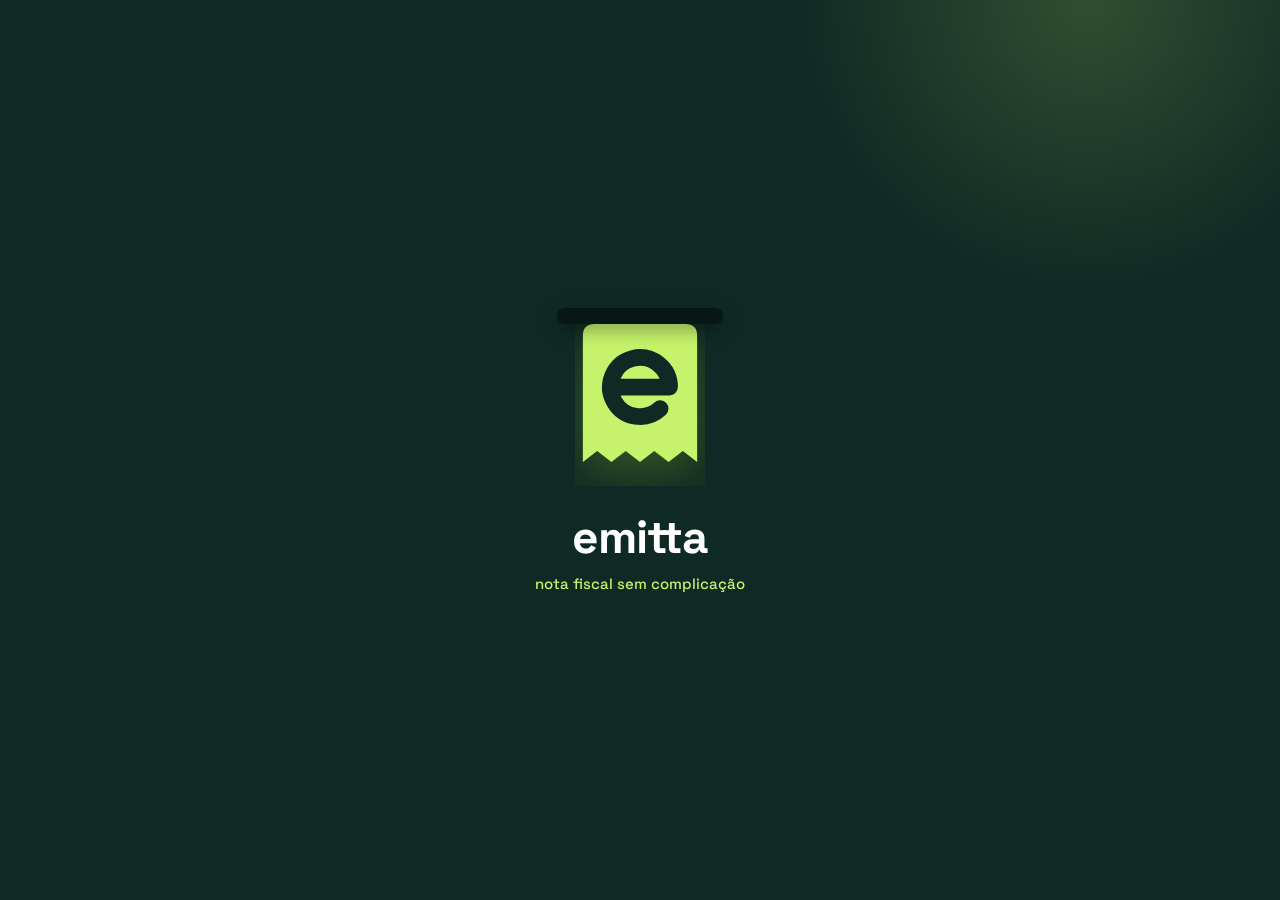
==== app/web/abrir.html @ 8cba13a5 "Grupo aberto nas sugestões e importação completa de XML (clientes, faturamento, alíquota, sugestão d" ====
<!doctype html>
<html lang="pt-BR">
<head>
<meta charset="utf-8">
<meta name="viewport" content="width=device-width, initial-scale=1, viewport-fit=cover">
<meta name="theme-color" content="#0F2A24">
<link rel="manifest" href="/manifest.webmanifest">
<link rel="apple-touch-icon" href="/static/icones/apple-touch-icon.png">
<meta name="apple-mobile-web-app-capable" content="yes">
<meta name="apple-mobile-web-app-status-bar-style" content="black-translucent">
<meta name="apple-mobile-web-app-title" content="emitta">
<link rel="icon" href="/static/icone.svg" type="image/svg+xml">
<title>emitta</title>
<link rel="preconnect" href="https://fonts.googleapis.com">
<link rel="stylesheet" href="https://fonts.googleapis.com/css2?family=Inter:wght@400;500;600;700&family=Space+Grotesk:wght@500;600;700&display=swap">
<style>
  html, body { margin: 0; height: 100%; }
  body {
    background: radial-gradient(420px 420px at 85% 0%, rgba(198,243,107,.18), transparent 70%), #0F2A24;
    color: #fff; font-family: "Space Grotesk", Inter, system-ui, sans-serif;
    display: grid; place-items: center; overflow: hidden;
  }
  .abertura { display: flex; flex-direction: column; align-items: center; gap: 22px; }
  /* a "impressora" com a fenda e o cupom saindo */
  .impressora { position: relative; width: 150px; height: 178px; }
  .impressora .fenda-topo { position: absolute; left: -8px; right: -8px; top: 0; height: 16px; border-radius: 9px; background: #071713; box-shadow: 0 6px 18px rgba(0,0,0,.35); z-index: 2; }
  .impressora .saida { position: absolute; left: 10px; right: 10px; top: 8px; bottom: 0; overflow: hidden; }
  .impressora svg { position: absolute; left: 0; top: 0; width: 130px; height: 154px; overflow: visible;
    filter: drop-shadow(0 16px 24px rgba(120,170,30,.35)); animation: sai 1s cubic-bezier(.2,.8,.2,1) .15s backwards; }
  .impressora .e { stroke-dasharray: 1; animation: escreve .6s ease-out 1s backwards; }
  @keyframes sai { from { transform: translateY(-160px); } }
  @keyframes escreve { from { stroke-dashoffset: 1; opacity: 0; } 8% { opacity: 1; } }
  .nome { font-size: 46px; font-weight: 700; letter-spacing: -.02em; animation: aparece .5s ease 1.35s backwards; }
  .frase { margin-top: -14px; font-size: 15px; font-weight: 500; color: #C6F36B; animation: aparece .5s ease 1.55s backwards; }
  @keyframes aparece { from { opacity: 0; transform: translateY(10px); } }
  .sai-da-tela { animation: some .35s ease forwards; }
  @keyframes some { to { opacity: 0; transform: scale(.96); } }
  .entrar-manual { margin-top: 8px; display: inline-flex; align-items: center; justify-content: center; min-height: 50px; padding: 0 30px; border-radius: 14px; background: #C6F36B; color: #0F2A24; font-weight: 700; text-decoration: none; }
  @media (prefers-reduced-motion: reduce) { *, *::before, *::after { animation: none !important; } }
</style>
</head>
<body>
<main class="abertura" id="abertura" aria-label="Abrindo o Emitta">
  <div class="impressora" aria-hidden="true">
    <div class="fenda-topo"></div>
    <div class="saida">
      <svg viewBox="17 10 66 78">
        <path d="M27 14 H73 Q79 14 79 20 V84 L71.75 78.5 L64.5 84 L57.25 78.5 L50 84 L42.75 78.5 L35.5 84 L28.25 78.5 L21 84 V20 Q21 14 27 14 Z" fill="#C6F36B"/>
        <path class="e" pathLength="1" d="M35 46 H65 A15 15 0 1 0 60.6 56.6" fill="none" stroke="#0F2A24" stroke-width="8.5" stroke-linecap="round" stroke-linejoin="round"/>
      </svg>
    </div>
  </div>
  <div class="nome">emitta</div>
  <div class="frase">nota fiscal sem complicação</div>
</main>
<script src="/static/abrir.js?v=51"></script>
<script src="/static/pwa.js?v=51"></script>
</body>
</html>
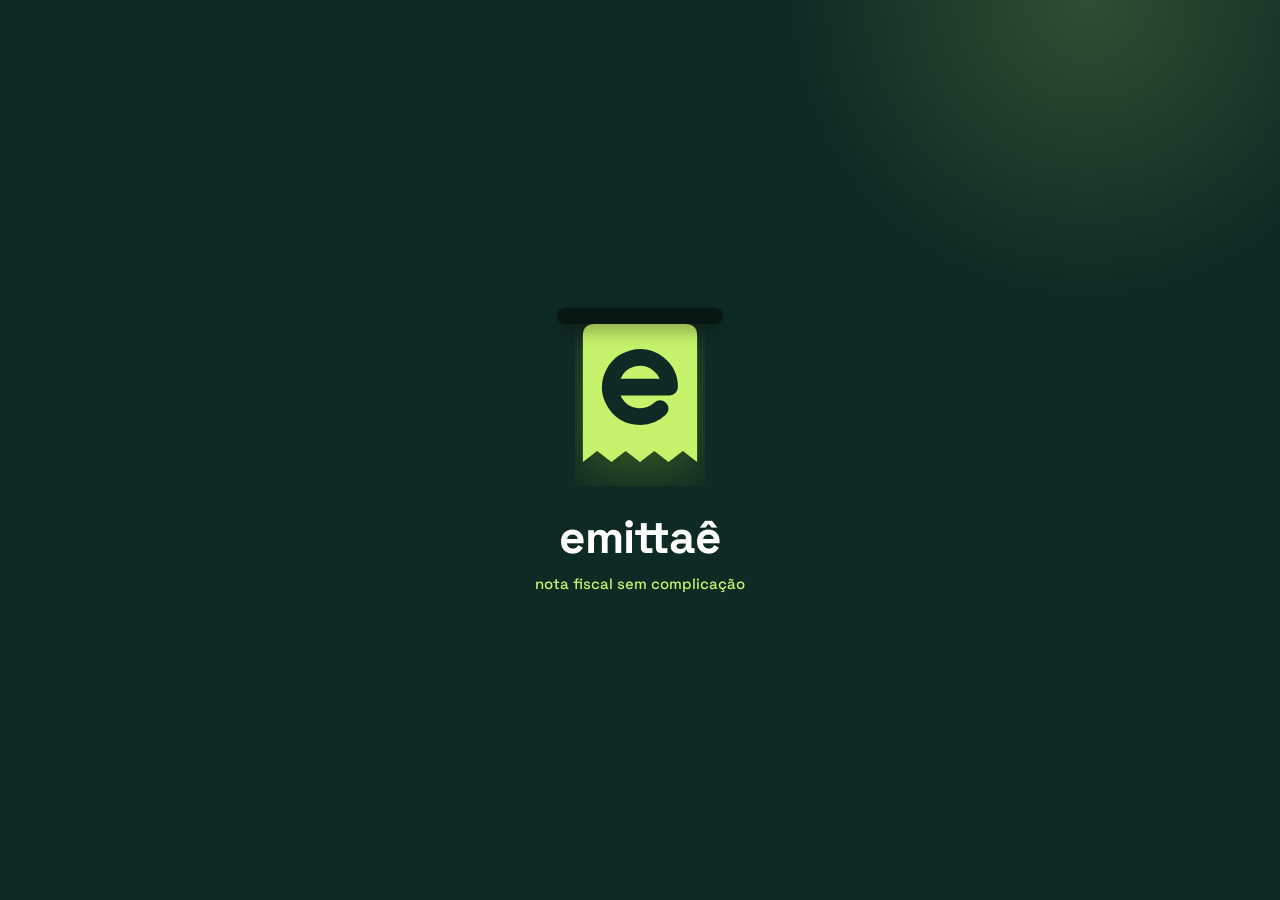
==== commit 1c43b7b4: "Novo nome: Emittaê Troca o nome visível em site, app, PDFs, termos, ajuda, assistente e imagem de co" ====
--- a/app/web/abrir.html
+++ b/app/web/abrir.html
@@ -8,9 +8,9 @@
 <link rel="apple-touch-icon" href="/static/icones/apple-touch-icon.png">
 <meta name="apple-mobile-web-app-capable" content="yes">
 <meta name="apple-mobile-web-app-status-bar-style" content="black-translucent">
-<meta name="apple-mobile-web-app-title" content="emitta">
+<meta name="apple-mobile-web-app-title" content="emittaê">
 <link rel="icon" href="/static/icone.svg" type="image/svg+xml">
-<title>emitta</title>
+<title>emittaê</title>
 <link rel="preconnect" href="https://fonts.googleapis.com">
 <link rel="stylesheet" href="https://fonts.googleapis.com/css2?family=Inter:wght@400;500;600;700&family=Space+Grotesk:wght@500;600;700&display=swap">
 <style>
@@ -40,7 +40,7 @@
 </style>
 </head>
 <body>
-<main class="abertura" id="abertura" aria-label="Abrindo o Emitta">
+<main class="abertura" id="abertura" aria-label="Abrindo o Emittaê">
   <div class="impressora" aria-hidden="true">
     <div class="fenda-topo"></div>
     <div class="saida">
@@ -50,10 +50,10 @@
       </svg>
     </div>
   </div>
-  <div class="nome">emitta</div>
+  <div class="nome">emittaê</div>
   <div class="frase">nota fiscal sem complicação</div>
 </main>
-<script src="/static/abrir.js?v=51"></script>
-<script src="/static/pwa.js?v=51"></script>
+<script src="/static/abrir.js?v=52"></script>
+<script src="/static/pwa.js?v=52"></script>
 </body>
 </html>
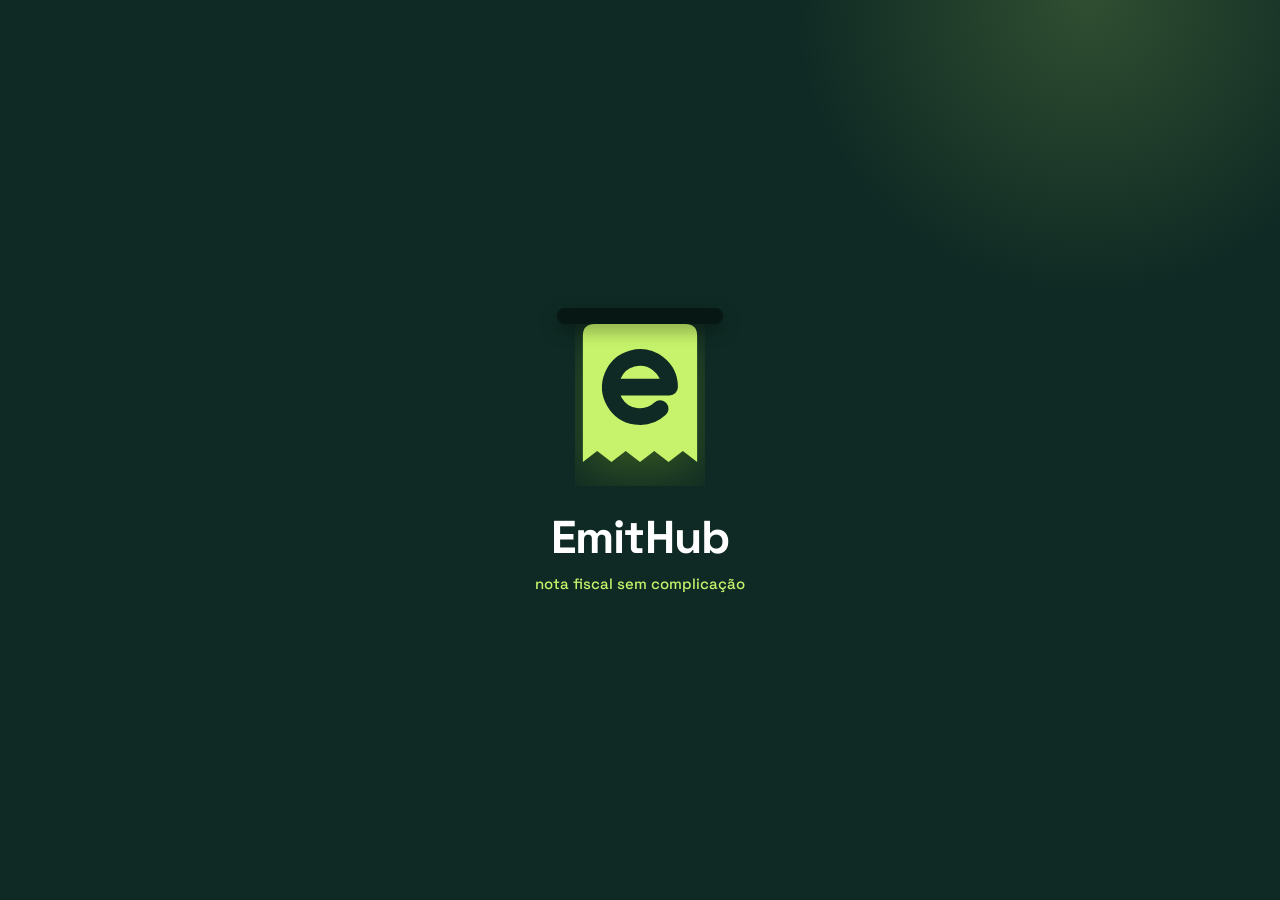
==== commit 530b3999: "Nome definitivo: EmitHub Troca Emittaê por EmitHub em site, app, PDFs, termos, ajuda, assistente e i" ====
--- a/app/web/abrir.html
+++ b/app/web/abrir.html
@@ -8,9 +8,9 @@
 <link rel="apple-touch-icon" href="/static/icones/apple-touch-icon.png">
 <meta name="apple-mobile-web-app-capable" content="yes">
 <meta name="apple-mobile-web-app-status-bar-style" content="black-translucent">
-<meta name="apple-mobile-web-app-title" content="emittaê">
+<meta name="apple-mobile-web-app-title" content="EmitHub">
 <link rel="icon" href="/static/icone.svg" type="image/svg+xml">
-<title>emittaê</title>
+<title>EmitHub</title>
 <link rel="preconnect" href="https://fonts.googleapis.com">
 <link rel="stylesheet" href="https://fonts.googleapis.com/css2?family=Inter:wght@400;500;600;700&family=Space+Grotesk:wght@500;600;700&display=swap">
 <style>
@@ -40,7 +40,7 @@
 </style>
 </head>
 <body>
-<main class="abertura" id="abertura" aria-label="Abrindo o Emittaê">
+<main class="abertura" id="abertura" aria-label="Abrindo o EmitHub">
   <div class="impressora" aria-hidden="true">
     <div class="fenda-topo"></div>
     <div class="saida">
@@ -50,10 +50,10 @@
       </svg>
     </div>
   </div>
-  <div class="nome">emittaê</div>
+  <div class="nome">EmitHub</div>
   <div class="frase">nota fiscal sem complicação</div>
 </main>
-<script src="/static/abrir.js?v=52"></script>
-<script src="/static/pwa.js?v=52"></script>
+<script src="/static/abrir.js?v=53"></script>
+<script src="/static/pwa.js?v=53"></script>
 </body>
 </html>
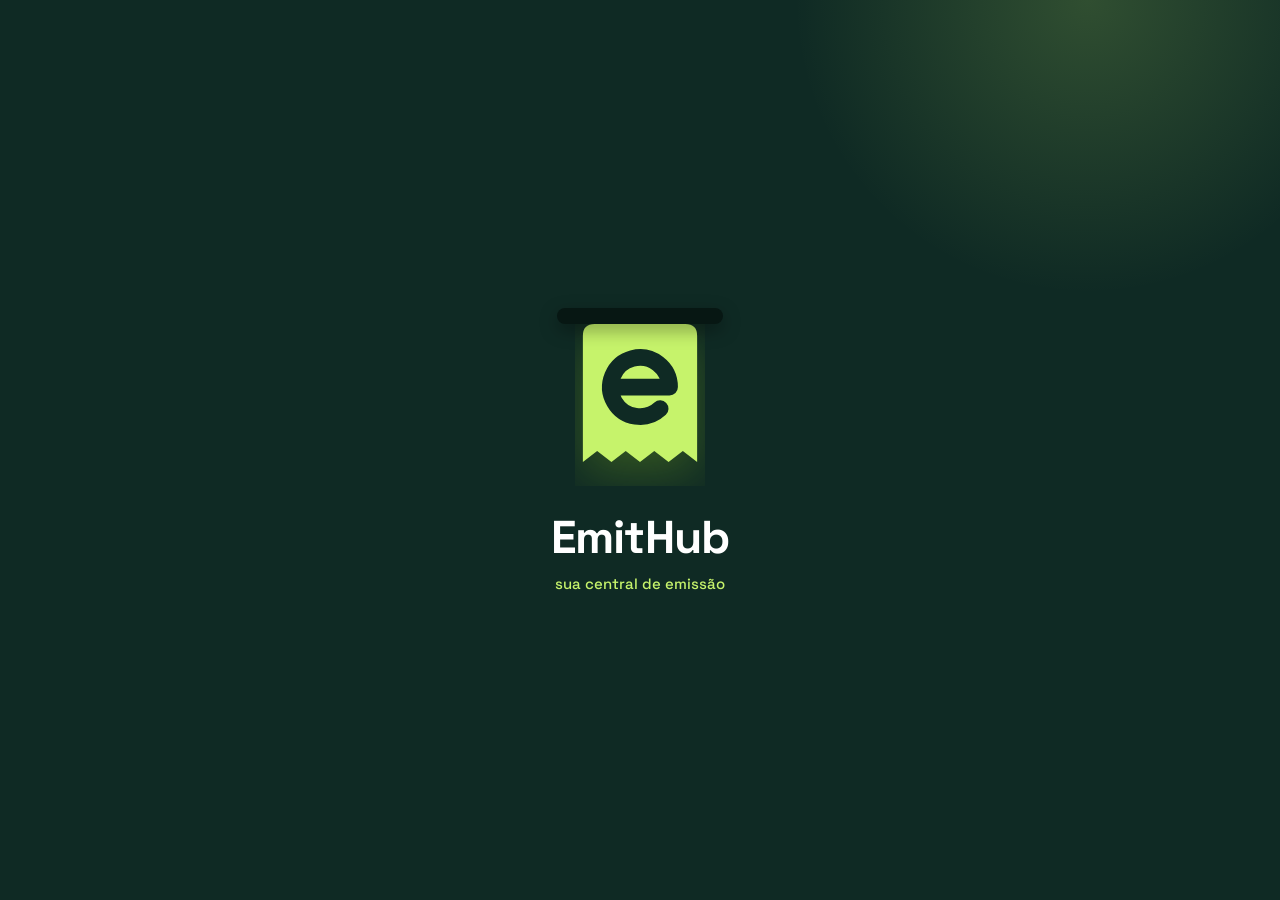
==== commit 7351c751: "Slogan: EmitHub. Sua central de emissão. Na tela de entrar, na abertura do app, no nome do app insta" ====
--- a/app/web/abrir.html
+++ b/app/web/abrir.html
@@ -51,9 +51,9 @@
     </div>
   </div>
   <div class="nome">EmitHub</div>
-  <div class="frase">nota fiscal sem complicação</div>
+  <div class="frase">sua central de emissão</div>
 </main>
-<script src="/static/abrir.js?v=53"></script>
-<script src="/static/pwa.js?v=53"></script>
+<script src="/static/abrir.js?v=54"></script>
+<script src="/static/pwa.js?v=54"></script>
 </body>
 </html>
